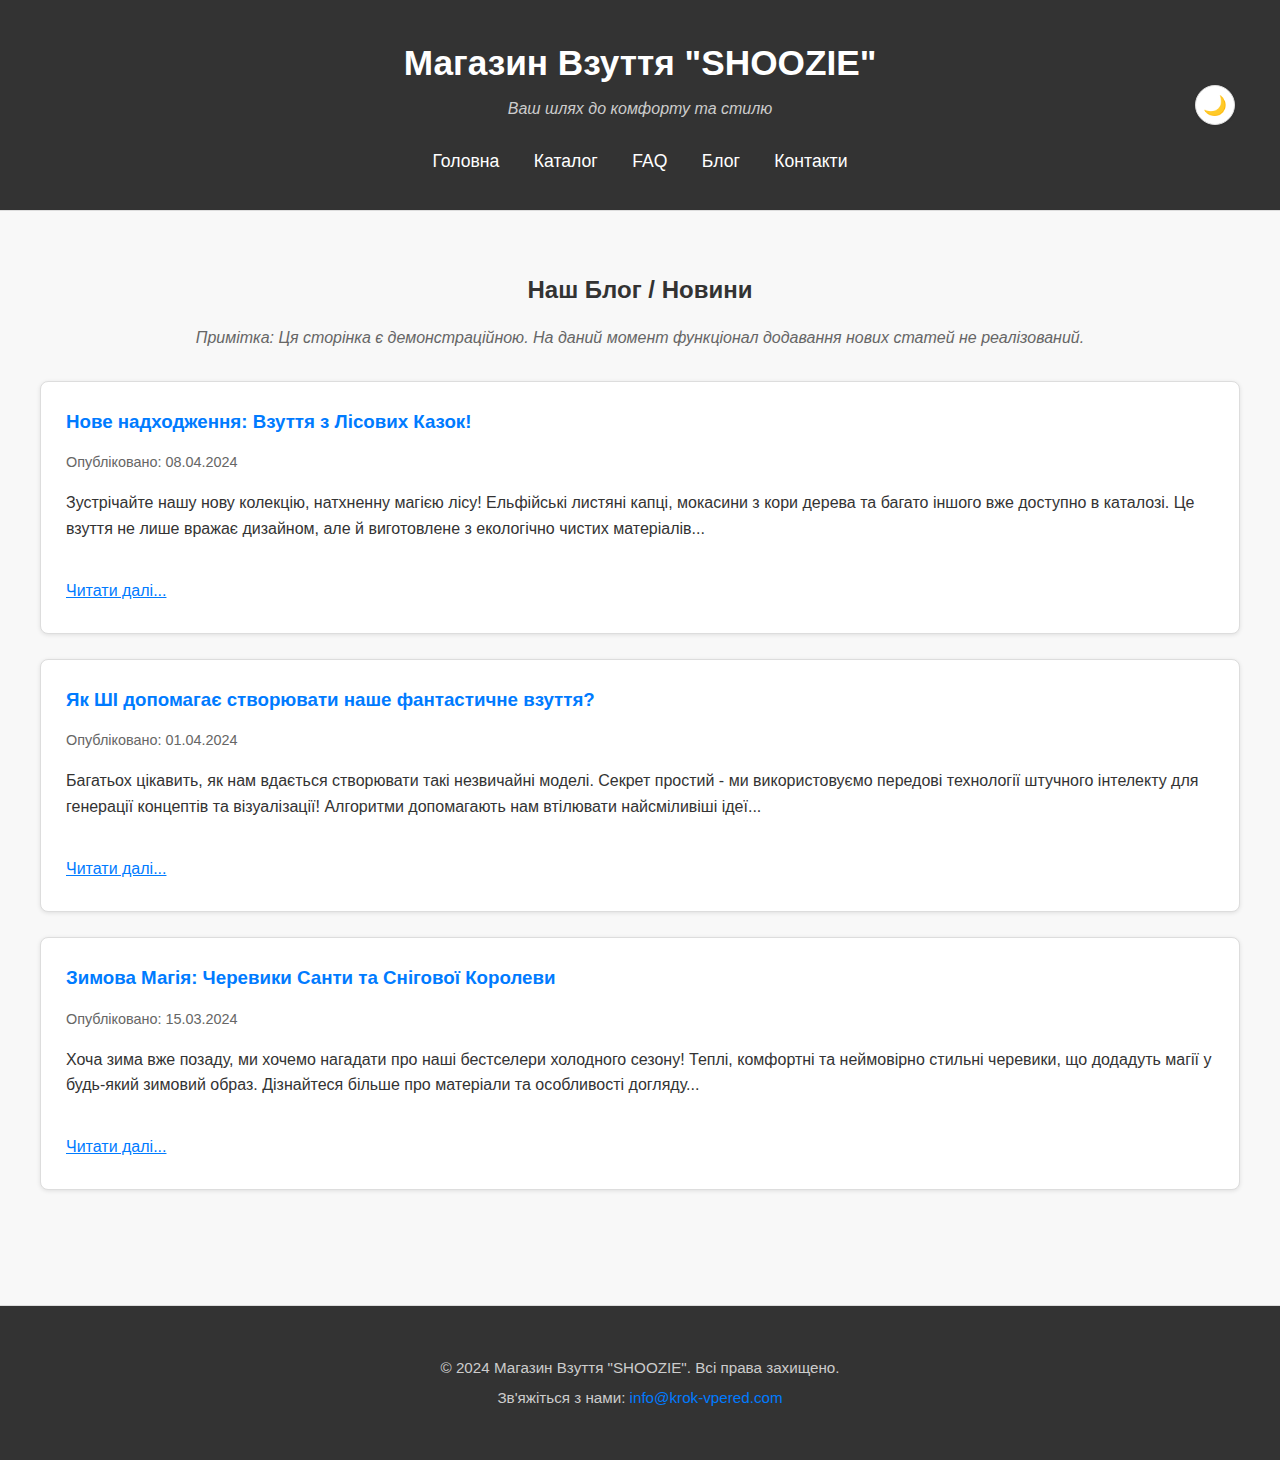
==== blog.html @ 0207bf70 "Add files via upload" ====
<!DOCTYPE html>
<html lang="uk">

<head>
    <meta charset="UTF-8">
    <meta name="viewport" content="width=device-width, initial-scale=1.0">
    <title>Блог - Магазин Взуття "SHOOZIE"</title>
    <link rel="stylesheet" href="style.css">
    <!-- Іконка сайту (якщо є) -->
    <!-- <link rel="icon" href="images/favicon.png" type="image/png"> -->
</head>

<body> <!-- Клас теми буде додаватись/видалятись тут -->

    <header>
        <div class="container">
            <h1>Магазин Взуття "SHOOZIE"</h1>
            <p class="subtitle">Ваш шлях до комфорту та стилю</p>
            <button id="theme-toggle-button" aria-label="Змінити тему">🌙</button>
            <!-- Перевірте, чи ID та іконка відповідають вашому script.js -->
            <nav>
                <a href="index.html">Головна</a>
                <a href="index.html#catalog">Каталог</a>
                <a href="faq.html">FAQ</a>
                <a href="blog.html">Блог</a> <!-- Посилання на поточну сторінку -->
                <a href="#contact-info">Контакти</a>
            </nav>
        </div>
    </header>

    <main>
        <section id="blog" class="container blog-section">
            <h2>Наш Блог / Новини</h2>
            <p><em>Примітка: Ця сторінка є демонстраційною. На даний момент функціонал додавання нових статей не
                    реалізований.</em></p>

            <article class="blog-post">
                <h3>Нове надходження: Взуття з Лісових Казок!</h3>
                <p class="meta">Опубліковано: 08.04.2024</p>
                <p>Зустрічайте нашу нову колекцію, натхненну магією лісу! Ельфійські листяні капці, мокасини з кори
                    дерева та багато іншого вже доступно в каталозі. Це взуття не лише вражає дизайном, але й
                    виготовлене з екологічно чистих матеріалів...</p>
                <a href="#" class="details-button">Читати далі...</a> <!-- Заглушка -->
            </article>

            <article class="blog-post">
                <h3>Як ШІ допомагає створювати наше фантастичне взуття?</h3>
                <p class="meta">Опубліковано: 01.04.2024</p>
                <p>Багатьох цікавить, як нам вдається створювати такі незвичайні моделі. Секрет простий - ми
                    використовуємо передові технології штучного інтелекту для генерації концептів та візуалізації!
                    Алгоритми допомагають нам втілювати найсміливіші ідеї...</p>
                <a href="#" class="details-button">Читати далі...</a> <!-- Заглушка -->
            </article>

            <article class="blog-post">
                <h3>Зимова Магія: Черевики Санти та Снігової Королеви</h3>
                <p class="meta">Опубліковано: 15.03.2024</p>
                <p>Хоча зима вже позаду, ми хочемо нагадати про наші бестселери холодного сезону! Теплі, комфортні та
                    неймовірно стильні черевики, що додадуть магії у будь-який зимовий образ. Дізнайтеся більше про
                    матеріали та особливості догляду...</p>
                <a href="#" class="details-button">Читати далі...</a> <!-- Заглушка -->
            </article>

        </section>
    </main>

    <footer id="contact-info">
        <div class="container">
            <p>© 2024 Магазин Взуття "SHOOZIE". Всі права захищено.</p>
            <p>Зв'яжіться з нами: <a href="mailto:info@krok-vpered.com">info@krok-vpered.com</a></p>
        </div>
    </footer>

    <!-- Підключення основного скрипта -->
    <script src="script.js"></script>
    <!-- Підключення скрипта чат-бота Engati -->
    <script>!function (e, t, a) { var c = e.head || e.getElementsByTagName("head")[0], n = e.createElement("script"); n.async = !0, n.defer = !0, n.type = "text/javascript", n.src = t + "/static/js/widget.js?config=" + JSON.stringify(a), c.appendChild(n) }(document, "https://app.engati.com", { bot_key: "7f40242159754d4a", welcome_msg: true, branding_key: "default", server: "https://app.engati.com", e: "p" });</script>

</body>

</html>
---- style.css ----
/* ВИЗНАЧЕННЯ CSS ЗМІННИХ (КОЛЬОРІВ) */
:root {
    --bg-color: #f8f8f8;
    /* Фон сторінки */
    --text-color: #333;
    /* Основний текст */
    --card-bg: #fff;
    /* Фон карток */
    --header-bg: #333;
    /* Фон хедера */
    --header-text: #fff;
    /* Текст хедера */
    --subtitle-color: #ccc;
    /* Колір підзаголовка в хедері */
    --footer-bg: #333;
    /* Фон футера */
    --footer-text: #ccc;
    /* Текст футера */
    --accent-color: #007bff;
    /* Основний акцентний (синій) */
    --accent-hover: #0056b3;
    /* Акцентний при наведенні */
    --button-text: #fff;
    /* Текст на основних кнопках */
    --hero-section-bg: #e9ecef;
    /* Фон секції Hero */
    --info-section-bg: #f1f1f1;
    /* Фон інфо секції */
    --info-card-bg: #fff;
    /* Фон карток інфо секції */
    --info-card-title: var(--accent-color);
    /* Колір заголовків в інфо */
    --chatbot-bg: #e2f3ff;
    /* Фон секції бота */
    --chatbot-border: #b8e0ff;
    /* Рамка секції бота */
    --chatbot-title: #0056b3;
    /* Заголовок секції бота */
    --chatbot-marker: #28a745;
    /* Колір маркерів списку */
    --filter-bg: #eee;
    /* Фон кнопки фільтра */
    --filter-text: #333;
    /* Текст кнопки фільтра */
    --filter-border: #ccc;
    /* Рамка кнопки фільтра */
    --filter-hover-bg: #ddd;
    /* Фон кнопки фільтра при наведенні */
    --filter-active-bg: var(--accent-color);
    /* Фон активного фільтра */
    --filter-active-text: var(--button-text);
    /* Текст активного фільтра */
    --details-button-bg: #6c757d;
    /* Фон кнопки деталей */
    --details-button-hover: #5a6268;
    /* Фон кнопки деталей при наведенні */
    --details-button-text: #fff;
    /* Текст кнопки деталей */
    --price-color: #28a745;
    /* Колір ціни */
    --link-color: var(--accent-color);
    /* Колір посилань */
    --link-hover-decoration: underline;
    /* Підкреслення при наведенні на посилання */
    --shadow-color: rgba(0, 0, 0, 0.1);
    /* Колір тіні */
    --border-color: #ddd;
    /* Основний колір рамок */
    --description-color: #666;
    /* Колір опису товару */
}

/* СТИЛІ ДЛЯ ТЕМНОЇ ТЕМИ */
body.dark-theme {
    --bg-color: #1a1a1a;
    --text-color: #e0e0e0;
    --card-bg: #2c2c2c;
    --header-bg: #111;
    --header-text: #e0e0e0;
    --subtitle-color: #888;
    --footer-bg: #111;
    --footer-text: #aaa;
    --accent-color: #4dabf7;
    /* Світліший синій */
    --accent-hover: #228be6;
    --button-text: #111;
    /* Темний текст на світлих кнопках */
    --hero-section-bg: #252525;
    --info-section-bg: #222;
    --info-card-bg: #2c2c2c;
    --info-card-title: var(--accent-color);
    --chatbot-bg: #1f3a4d;
    /* Темніший синій фон */
    --chatbot-border: #365e7d;
    --chatbot-title: #74c0fc;
    /* Світліший заголовок */
    --chatbot-marker: #40c057;
    /* Світліший зелений маркер */
    --filter-bg: #444;
    --filter-text: #e0e0e0;
    --filter-border: #555;
    --filter-hover-bg: #555;
    --filter-active-bg: var(--accent-color);
    --filter-active-text: #111;
    --details-button-bg: #555;
    --details-button-hover: #666;
    --details-button-text: #e0e0e0;
    --price-color: #40c057;
    /* Світліший зелений */
    --link-color: var(--accent-color);
    --shadow-color: rgba(255, 255, 255, 0.05);
    --border-color: #444;
    --description-color: #bbb;
}

/* Загальні стилі (з використанням змінних) */
body {
    font-family: -apple-system, BlinkMacSystemFont, "Segoe UI", Roboto, Helvetica, Arial, sans-serif, "Apple Color Emoji", "Segoe UI Emoji", "Segoe UI Symbol";
    /* Сучасніший шрифт */
    margin: 0;
    padding: 0;
    line-height: 1.6;
    background-color: var(--bg-color);
    color: var(--text-color);
    display: flex;
    flex-direction: column;
    min-height: 100vh;
    transition: background-color 0.3s ease, color 0.3s ease;
    /* Плавний перехід */
}

main {
    flex: 1;
}

.container {
    max-width: 1200px;
    margin: 0 auto;
    padding: 20px 15px;
}

a {
    color: var(--link-color);
    text-decoration: none;
    transition: color 0.2s ease;
}

a:hover {
    color: var(--accent-hover);
    text-decoration: var(--link-hover-decoration);
}

img {
    max-width: 100%;
    height: auto;
    display: block;
}

/* Хедер */
header {
    background-color: var(--header-bg);
    color: var(--header-text);
    padding: 15px 0;
    /* Трохи менше */
    text-align: center;
    border-bottom: 1px solid var(--border-color);
    transition: background-color 0.3s ease;
}

header .container {
    position: relative;
    /* Для позиціонування кнопки теми */
    display: flex;
    /* Розмістити елементи в ряд (для десктопа) */
    flex-direction: column;
    /* Стандартно в стовпчик */
    align-items: center;
}


header h1 {
    margin: 0 0 5px 0;
    font-size: 2.2em;
}

header .subtitle {
    margin: 0 0 15px 0;
    font-style: italic;
    color: var(--subtitle-color);
}

header nav {
    margin-top: 10px;
}

header nav a {
    color: var(--header-text);
    margin: 0 15px;
    font-size: 1.1em;
    padding: 5px 0;
    border-bottom: 2px solid transparent;
    transition: color 0.2s ease, border-color 0.2s ease;
}

header nav a:hover {
    color: var(--accent-color);
    text-decoration: none;
    border-bottom-color: var(--accent-color);
}

/* Кнопка перемикання теми */
#theme-toggle-button {
    position: absolute;
    top: 50%;
    /* Вирівняти по центру хедера */
    right: 20px;
    transform: translateY(-50%);
    /* Точне центрування */
    background: var(--card-bg);
    color: var(--text-color);
    border: 1px solid var(--border-color);
    border-radius: 50%;
    width: 40px;
    height: 40px;
    font-size: 1.2rem;
    cursor: pointer;
    display: flex;
    align-items: center;
    justify-content: center;
    transition: background-color 0.3s ease, color 0.3s ease, transform 0.2s ease, box-shadow 0.2s ease;
    z-index: 1000;
    box-shadow: 0 1px 3px var(--shadow-color);
}

#theme-toggle-button:hover {
    transform: translateY(-50%) scale(1.1);
    /* Зберегти центрування при збільшенні */
}

#theme-toggle-button:focus {
    outline: 2px solid var(--accent-color);
    outline-offset: 2px;
}

/* Секція Hero */
.hero-section {
    /* Використовуємо клас */
    text-align: center;
    padding: 50px 15px;
    background-color: var(--hero-section-bg);
    border-radius: 8px;
    /* Закруглення */
    margin-top: 20px;
    margin-bottom: 30px;
    transition: background-color 0.3s ease;
}

.hero-section h2 {
    font-size: 2.5em;
    margin-bottom: 15px;
    color: var(--text-color);
    /* Колір тексту теж змінний */
}

.hero-section p {
    color: var(--text-color);
    opacity: 0.9;
    /* Трохи прозоріший текст */
}

.cta-button {
    display: inline-block;
    background-color: var(--accent-color);
    color: var(--button-text);
    padding: 12px 25px;
    border-radius: 5px;
    text-decoration: none;
    font-size: 1.1em;
    font-weight: 500;
    /* Трохи жирніший */
    border: none;
    cursor: pointer;
    transition: background-color 0.3s ease, transform 0.1s ease;
}

.cta-button:hover {
    background-color: var(--accent-hover);
    color: var(--button-text);
    /* Перевизначити на випадок темної теми */
    text-decoration: none;
    transform: translateY(-2px);
    /* Легкий ефект підняття */
}

/* Секція Каталогу */
.catalog-section {
    /* Використовуємо клас */
    padding-top: 40px;
}

.catalog-section h2 {
    text-align: center;
    margin-bottom: 15px;
}

.catalog-section>p {
    /* Стиль для параграфа під заголовком */
    text-align: center;
    margin-bottom: 30px;
    color: var(--description-color);
}

/* Фільтри категорій */
.category-filters {
    text-align: center;
    margin-bottom: 35px;
}

.filter-button {
    background-color: var(--filter-bg);
    color: var(--filter-text);
    border: 1px solid var(--filter-border);
    padding: 9px 18px;
    /* Трохи більші */
    margin: 5px;
    cursor: pointer;
    border-radius: 20px;
    /* Більш заокруглені */
    transition: background-color 0.3s ease, color 0.3s ease, border-color 0.3s ease, box-shadow 0.2s ease;
    font-size: 0.95em;
}

.filter-button:hover {
    background-color: var(--filter-hover-bg);
    border-color: var(--accent-color);
    box-shadow: 0 2px 5px var(--shadow-color);
}

.filter-button.active {
    background-color: var(--filter-active-bg);
    color: var(--filter-active-text);
    border-color: var(--filter-active-bg);
    font-weight: 500;
}

/* Сітка товарів */
.product-grid {
    display: grid;
    grid-template-columns: repeat(auto-fit, minmax(250px, 1fr));
    gap: 25px;
}

.product-card {
    background-color: var(--card-bg);
    border: 1px solid var(--border-color);
    border-radius: 8px;
    padding: 20px;
    text-align: center;
    box-shadow: 0 2px 5px var(--shadow-color);
    transition: transform 0.2s ease, box-shadow 0.3s ease, background-color 0.3s ease, border-color 0.3s ease;
    display: flex;
    flex-direction: column;
    justify-content: space-between;
}

.product-card:hover {
    transform: translateY(-5px);
    box-shadow: 0 6px 12px var(--shadow-color);
    /* Більша тінь при наведенні */
}

.product-card img {
    max-height: 200px;
    object-fit: contain;
    margin-bottom: 15px;
    margin-left: auto;
    margin-right: auto;
}

.product-card h3 {
    font-size: 1.2em;
    margin-bottom: 10px;
    margin-top: 0;
    flex-grow: 1;
    color: var(--text-color);
    /* Змінний колір */
}

.product-card .description {
    font-size: 0.9em;
    color: var(--description-color);
    margin-bottom: 10px;
    min-height: 3em;
}

.product-card .price {
    font-size: 1.15em;
    /* Трохи більша ціна */
    font-weight: bold;
    color: var(--price-color);
    margin-bottom: 15px;
}

.details-button {
    background-color: var(--details-button-bg);
    color: var(--details-button-text);
    padding: 8px 15px;
    border-radius: 5px;
    border: none;
    cursor: pointer;
    text-decoration: none;
    display: inline-block;
    transition: background-color 0.3s ease, transform 0.1s ease;
}

.details-button:hover {
    background-color: var(--details-button-hover);
    color: var(--details-button-text);
    /* Перевизначити */
    text-decoration: none;
    transform: scale(1.05);
    /* Легке збільшення */
}

/* Секція Інформації */
.info-section {
    background-color: var(--info-section-bg);
    padding: 40px 15px;
    margin-top: 40px;
    border-radius: 8px;
    transition: background-color 0.3s ease;
}

.info-section h2 {
    text-align: center;
    margin-bottom: 30px;
    color: var(--text-color);
    /* Змінний колір */
}

.info-grid {
    display: grid;
    grid-template-columns: repeat(auto-fit, minmax(280px, 1fr));
    gap: 20px;
}

.info-grid article {
    background-color: var(--info-card-bg);
    padding: 25px;
    /* Трохи більше */
    border-radius: 8px;
    border: 1px solid var(--border-color);
    box-shadow: 0 1px 3px var(--shadow-color);
    transition: background-color 0.3s ease, border-color 0.3s ease;
}

.info-grid h3 {
    margin-top: 0;
    margin-bottom: 10px;
    color: var(--info-card-title);
    /* Змінний колір */
    font-size: 1.3em;
}

/* Секція Чат-Бота */
.chatbot-section {
    background-color: var(--chatbot-bg);
    border: 1px solid var(--chatbot-border);
    border-radius: 8px;
    padding: 35px 15px;
    /* Трохи більше */
    margin-top: 40px;
    text-align: center;
    transition: background-color 0.3s ease, border-color 0.3s ease;
}

.chatbot-section h2 {
    color: var(--chatbot-title);
    margin-bottom: 15px;
}

.chatbot-section ul {
    list-style: none;
    padding: 0;
    margin: 20px 0;
    display: inline-block;
    text-align: left;
}

.chatbot-section ul li {
    margin-bottom: 10px;
    /* Збільшено */
    position: relative;
    padding-left: 25px;
    /* Збільшено */
    font-size: 1.05em;
    /* Трохи більший текст списку */
}

.chatbot-section ul li::before {
    content: '✔';
    color: var(--chatbot-marker);
    position: absolute;
    left: 0;
    top: 1px;
    /* Трохи опустити */
    font-weight: bold;
}

.chatbot-section i {
    display: block;
    margin-top: 20px;
    font-size: 0.9em;
    color: var(--description-color);
}

/* --- Modal Styles --- */
.modal {
    display: none;
    /* Hidden by default */
    position: fixed;
    /* Stay in place */
    z-index: 1001;
    /* Sit on top (вище ніж кнопка теми) */
    left: 0;
    top: 0;
    width: 100%;
    /* Full width */
    height: 100%;
    /* Full height */
    overflow: auto;
    /* Enable scroll if needed */
    background-color: rgba(0, 0, 0, 0.6);
    /* Black w/ opacity - overlay */
    padding-top: 60px;
    /* Location of the box */
    opacity: 0;
    /* Start hidden for transition */
    visibility: hidden;
    /* Start hidden */
    transition: opacity 0.3s ease, visibility 0.3s ease;
}

.modal.active {
    /* Class to show modal */
    display: block;
    /* Use block to respect padding-top */
    opacity: 1;
    visibility: visible;
}

/* Modal Content/Box */
.modal-content {
    background-color: var(--card-bg, #fefefe);
    margin: auto;
    padding: 30px;
    border: 1px solid var(--border-color, #888);
    width: 80%;
    /* Could be more restrictive */
    max-width: 700px;
    /* Max width */
    border-radius: 8px;
    position: relative;
    box-shadow: 0 5px 15px rgba(0, 0, 0, 0.2);
    color: var(--text-color);
    /* Застосувати колір тексту теми */
    transform: scale(0.9);
    /* Start smaller for transition */
    transition: transform 0.3s ease;
}

.modal.active .modal-content {
    transform: scale(1);
    /* Scale up when active */
}

/* Додайте або змініть цей блок в style.css */
#modal-img {
    display: block;
    /* Робить зображення блоковим елементом, щоб margin: auto працював */
    max-width: 100%;
    /* Ключова властивість: Зображення не буде ширшим за свій контейнер (.modal-body) */
    height: auto;
    /* Дозволяє висоті змінюватися пропорційно ширині */
    margin: 0 auto 20px auto;
    /* Центрує зображення по горизонталі і додає відступ знизу */
    border-radius: 5px;
    /* Залишаємо закруглення кутів */
    object-fit: contain;
    /* Додатково гарантує, що все зображення поміститься, зберігаючи пропорції */
}

/* The Close Button */
.close-button {
    color: var(--description-color, #aaa);
    position: absolute;
    top: 10px;
    right: 20px;
    font-size: 32px;
    font-weight: bold;
    line-height: 1;
}

.close-button:hover,
.close-button:focus {
    color: var(--text-color, black);
    /* Змінити колір при наведенні */
    text-decoration: none;
    cursor: pointer;
}

.modal-body {
    text-align: center;
    /* Центрувати контент */
}

.modal-body h2 {
    margin-top: 0;
    margin-bottom: 15px;
    color: var(--text-color);
    /* Застосувати колір тексту теми */
}

.modal-body p {
    margin-bottom: 10px;
    color: var(--text-color);
    /* Застосувати колір тексту теми */
    opacity: 0.9;
}

/* Адаптивність для модального вікна */
@media (max-width: 768px) {
    .modal-content {
        width: 90%;
        padding: 20px;
    }

    .modal-body #modal-img {
        max-width: 80%;
    }
}

/* Футер */
footer {
    background-color: var(--footer-bg);
    color: var(--footer-text);
    text-align: center;
    padding: 25px 0;
    /* Трохи більше */
    margin-top: 50px;
    /* Збільшено відступ */
    border-top: 1px solid var(--border-color);
    transition: background-color 0.3s ease;
}

footer p {
    margin: 5px 0;
    font-size: 0.95em;
}

footer a {
    color: var(--link-color);
    /* Використовувати змінну */
}

footer a:hover {
    color: var(--accent-hover);
}

/* --- FAQ Section Styles --- */
.faq-section {
    padding-top: 40px;
    padding-bottom: 40px;
}

.faq-section h2 {
    text-align: center;
    margin-bottom: 30px;
}

.faq-item {
    background-color: var(--card-bg, #fff);
    border: 1px solid var(--border-color, #ddd);
    border-radius: 8px;
    margin-bottom: 15px;
    padding: 15px 20px;
    /* Внутрішній відступ для details */
    transition: background-color 0.3s ease;
}

.faq-item summary {
    font-weight: bold;
    cursor: pointer;
    padding: 10px 0;
    /* Додатковий відступ для клікабельної області */
    outline: none;
    /* Прибрати стандартний контур фокусу */
    position: relative;
    /* Для потенційного кастомного маркера */
    color: var(--text-color);
    transition: color 0.3s ease;
}

/* Стилізація стандартного маркера (стрілочки) */
.faq-item summary::marker {
    color: var(--accent-color);
}

/* Альтернатива - прибрати маркер:
.faq-item summary { list-style: none; }
.faq-item summary::-webkit-details-marker { display: none; }
*/

.faq-item summary:hover {
    color: var(--accent-color);
}

.faq-item p,
.faq-item ul,
.faq-item table {
    margin-top: 15px;
    padding-left: 10px;
    /* Невеликий відступ для контенту */
    color: var(--text-color);
    opacity: 0.9;
}

.faq-item ul {
    padding-left: 30px;
    /* Стандартний відступ для списку */
}

.faq-item ul li {
    margin-bottom: 5px;
}

/* --- Blog Section Styles --- */
.blog-section {
    padding-top: 40px;
    padding-bottom: 40px;
}

.blog-section h2 {
    text-align: center;
    margin-bottom: 15px;
}

.blog-section>p {
    /* Стиль для примітки під заголовком */
    text-align: center;
    margin-bottom: 30px;
    font-style: italic;
    color: var(--description-color);
}

.blog-post {
    background-color: var(--card-bg, #fff);
    border: 1px solid var(--border-color, #ddd);
    border-radius: 8px;
    padding: 25px;
    margin-bottom: 25px;
    box-shadow: 0 1px 4px var(--shadow-color, rgba(0, 0, 0, 0.08));
    transition: background-color 0.3s ease, border-color 0.3s ease;
}

.blog-post h3 {
    margin-top: 0;
    margin-bottom: 5px;
    color: var(--accent-color);
}

.blog-post .meta {
    font-size: 0.9em;
    color: var(--description-color);
    margin-bottom: 15px;
}

.blog-post .details-button {
    margin-top: 15px;
    background-color: transparent;
    color: var(--accent-color);
    padding: 5px 0;
    /* Менші відступи, виглядає як посилання */
    border: none;
    text-decoration: underline;
}

.blog-post .details-button:hover {
    background-color: transparent;
    color: var(--accent-hover);
    text-decoration: none;
}

/* Адаптивність */
@media (max-width: 768px) {
    header h1 {
        font-size: 1.8em;
    }

    .hero-section h2 {
        font-size: 2em;
    }

    .product-grid {
        grid-template-columns: repeat(auto-fit, minmax(220px, 1fr));
    }

    header .container {
        flex-direction: column;
        /* В стовпчик на мобільних */
        text-align: center;
    }

    header nav {
        margin-top: 15px;
    }

    header nav a {
        margin: 0 10px;
        font-size: 1em;
    }

    #theme-toggle-button {
        top: 15px;
        /* Повернути наверх для мобільних */
        right: 15px;
        transform: none;
        /* Скасувати вертикальне центрування */
        width: 35px;
        height: 35px;
        font-size: 1rem;
    }
}

@media (max-width: 480px) {
    .filter-button {
        padding: 7px 12px;
        /* Ще трохи менше */
        font-size: 0.85em;
    }

    .product-card {
        padding: 15px;
    }

    .product-card h3 {
        font-size: 1.05em;
    }

    .hero-section h2 {
        font-size: 1.8em;
    }

    .cta-button {
        font-size: 1em;
        padding: 10px 20px;
    }
}
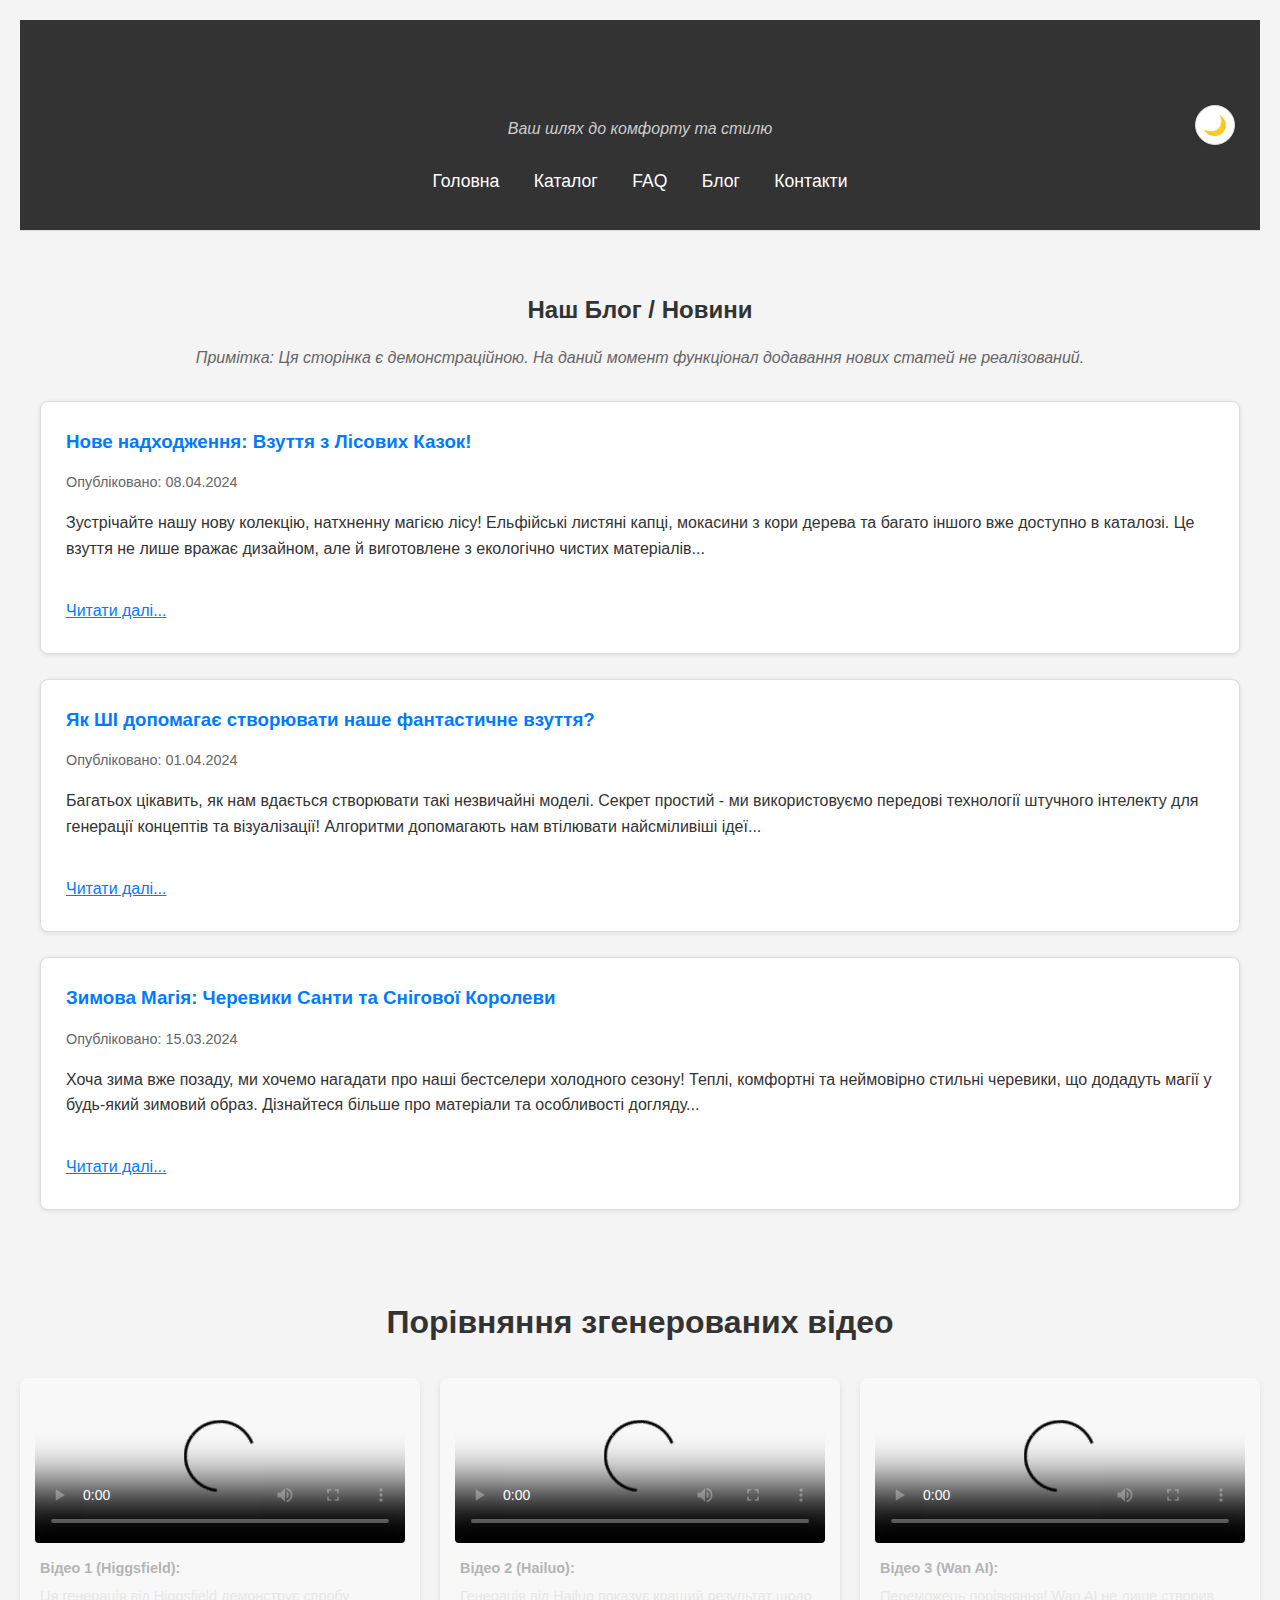
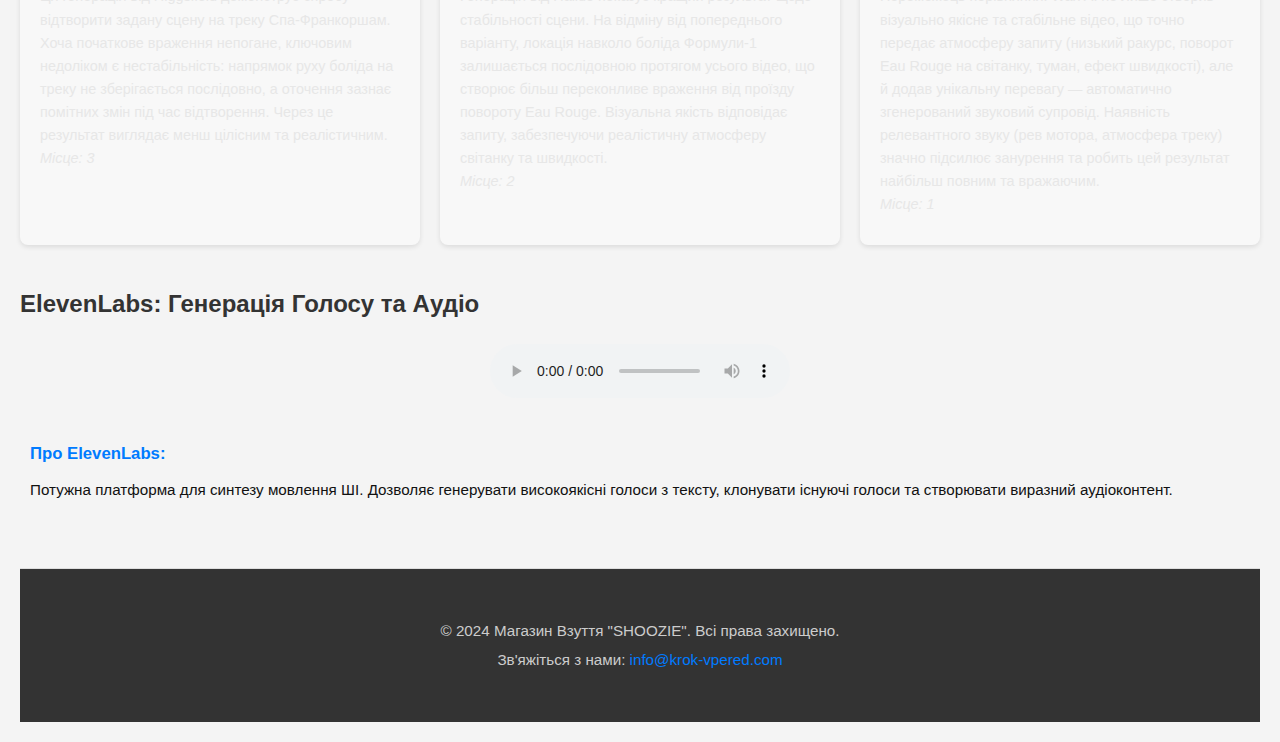
==== commit 0e3b091e: "Add files via upload" ====
--- a/blog.html
+++ b/blog.html
@@ -64,6 +64,72 @@
         </section>
     </main>
 
+    <h1>Порівняння згенерованих відео</h1>
+
+    <div class="video-comparison-container">
+
+        <div class="video-item">
+            <video controls preload="metadata" poster="path/to/poster1.jpg">
+                <source src="images/Higgsfield.mp4" type="video/mp4">
+                <!-- Додайте інші формати, якщо є (напр. webm, ogg) -->
+                <!-- <source src="path/to/your_video_1.webm" type="video/webm"> -->
+                Ваш браузер не підтримує тег video.
+            </video>
+            <p class="video-description">
+                <strong>Відео 1 (Higgsfield):</strong> Ця генерація від Higgsfield демонструє спробу відтворити задану
+                сцену на треку Спа-Франкоршам. Хоча початкове враження непогане, ключовим недоліком є нестабільність:
+                напрямок руху боліда на треку не зберігається послідовно, а оточення зазнає помітних змін під час
+                відтворення. Через це результат виглядає менш цілісним та реалістичним. <br><em>Місце: 3</em>
+            </p>
+        </div>
+
+        <div class="video-item">
+            <video controls preload="metadata" poster="path/to/poster2.jpg">
+                <source src="images/Video_hailuo.mp4" type="video/mp4">
+                <!-- <source src="path/to/your_video_2.webm" type="video/webm"> -->
+                Ваш браузер не підтримує тег video.
+            </video>
+            <p class="video-description">
+                <strong>Відео 2 (Hailuo):</strong> Генерація від Hailuo показує кращий результат щодо стабільності
+                сцени. На відміну від попереднього варіанту, локація навколо боліда Формули-1 залишається послідовною
+                протягом усього відео, що створює більш переконливе враження від проїзду повороту Eau Rouge. Візуальна
+                якість відповідає запиту, забезпечуючи реалістичну атмосферу світанку та швидкості. <br><em>Місце:
+                    2</em>
+            </p>
+        </div>
+
+        <div class="video-item">
+            <video controls preload="metadata" poster="path/to/poster3.jpg">
+                <source src="images/WanAI.mp4" type="video/mp4">
+                <!-- <source src="path/to/your_video_3.webm" type="video/webm"> -->
+                Ваш браузер не підтримує тег video.
+            </video>
+            <p class="video-description">
+                <strong>Відео 3 (Wan AI):</strong> Переможець порівняння! Wan AI не лише створив візуально якісне та
+                стабільне відео, що точно передає атмосферу запиту (низький ракурс, поворот Eau Rouge на світанку,
+                туман, ефект швидкості), але й додав унікальну перевагу — автоматично згенерований звуковий супровід.
+                Наявність релевантного звуку (рев мотора, атмосфера треку) значно підсилює занурення та робить цей
+                результат найбільш повним та вражаючим. <br><em>Місце: 1</em>
+            </p>
+        </div>
+
+    </div>
+
+    <h2>ElevenLabs: Генерація Голосу та Аудіо</h2>
+    <div class="media-content">
+        <audio controls preload="metadata">
+            <source src="images/11L-Cinematic_low-angle_-1744300199635.mp3" type="audio/mpeg">
+            <!-- Додайте інші формати, якщо є (напр. ogg) -->
+            <!-- <source src="path/to/elevenlabs_audio.ogg" type="audio/ogg"> -->
+            Ваш браузер не підтримує тег audio.
+        </audio>
+    </div>
+    <p class="service-description">
+        <strong>Про ElevenLabs:</strong>Потужна платформа для синтезу мовлення ШІ. Дозволяє генерувати
+        високоякісні голоси з тексту, клонувати існуючі голоси та створювати виразний аудіоконтент.
+    </p>
+    </div>
+
     <footer id="contact-info">
         <div class="container">
             <p>© 2024 Магазин Взуття "SHOOZIE". Всі права захищено.</p>
--- a/style.css
+++ b/style.css
@@ -791,6 +791,229 @@
     text-decoration: none;
 }
 
+body {
+    font-family: sans-serif;
+    line-height: 1.6;
+    margin: 0;
+    padding: 20px;
+    background-color: #f4f4f4;
+    /* Світлий фон для сторінки */
+}
+
+h1 {
+    text-align: center;
+    margin-bottom: 30px;
+    color: #333;
+}
+
+.video-comparison-container {
+    display: flex;
+    /* Використовуємо Flexbox для розташування елементів */
+    flex-wrap: wrap;
+    /* Дозволяємо переноситись на новий рядок */
+    justify-content: space-around;
+    /* Розподіляємо простір між елементами */
+    gap: 20px;
+    /* Відстань між блоками відео */
+}
+
+.video-item {
+    flex: 1 1 300px;
+    /* Дозволяє елементам рости/стискатись, базова ширина 300px */
+    /* Щоб гарантувати приблизно 3 колонки на широких екранах: */
+    /* max-width: calc(33.333% - 20px); */
+    /* (Віднімаємо частину gap) */
+    min-width: 280px;
+    /* Мінімальна ширина перед переносом */
+    background-color: var(--bg-color);
+    /* Білий фон для кожного блоку */
+    padding: 15px;
+    border-radius: 8px;
+    /* Закруглені кути */
+    box-shadow: 0 2px 5px rgba(0, 0, 0, 0.1);
+    /* Легка тінь */
+    text-align: center;
+    /* Центруємо опис під відео */
+    margin-bottom: 20px;
+    /* Додатковий відступ знизу */
+}
+
+.video-item video {
+    display: block;
+    /* Робить відео блочним елементом */
+    width: 100%;
+    /* Відео займає всю ширину контейнера .video-item */
+    max-width: 100%;
+    /* Гарантує, що відео не вилізе за межі */
+    height: auto;
+    /* Зберігає пропорції відео */
+    margin-bottom: 10px;
+    /* Відступ між відео та описом */
+    border-radius: 4px;
+    /* Невелике закруглення для самого відео */
+}
+
+.video-description {
+    font-size: 0.9em;
+    color: #e7e7e7;
+    text-align: left;
+    /* Вирівнюємо текст опису по лівому краю */
+    padding: 0 5px;
+    /* Невеликі відступи з боків тексту */
+}
+
+.video-description strong {
+    color: #b4b4b4;
+    display: block;
+    /* Робимо заголовок опису окремим рядком */
+    margin-bottom: 5px;
+}
+
+/* Стилі для окремих секцій сервісів */
+/* === ОНОВЛЕНІ СТИЛІ ДЛЯ ОКРЕМИХ СЕКЦІЙ СЕРВІСІВ (Genmo, ElevenLabs) === */
+
+.service-showcase {
+    background-color: var(--bg-color);
+    /* Використовуємо змінну для фону картки */
+    border: 1px solid var(--border-color);
+    /* Додаємо рамку зі змінною */
+    border-radius: 8px;
+    /* Залишаємо заокруглення */
+    padding: 25px;
+    /* Трохи більше відступів, як в .info-grid article */
+    margin-top: 40px;
+    /* Узгоджуємо верхній відступ з іншими секціями (.info-section, .chatbot-section) */
+    box-shadow: 0 2px 5px var(--shadow-color);
+    /* Використовуємо змінну для тіні */
+    transition: background-color 0.3s ease, border-color 0.3s ease;
+    /* Додаємо перехід для теми */
+}
+
+.Eleven11 {
+    color: #000000;
+    display: block;
+    /* Робимо заголовок опису окремим рядком */
+    margin-bottom: 5px;
+}
+
+.service-showcase h2 {
+    text-align: center;
+    margin-top: 0;
+    /* Прибираємо верхній margin, бо є padding у батька */
+    margin-bottom: 20px;
+    color: #000000;
+    /* Основний колір тексту для заголовка */
+    border-bottom: 1px solid var(--border-color);
+    /* Використовуємо змінну для лінії */
+    padding-bottom: 15px;
+    /* Трохи збільшений відступ під лінією */
+    font-size: 1.5em;
+    /* Можна налаштувати відповідно до інших h2 */
+}
+
+.media-content {
+    text-align: center;
+    margin-bottom: 20px;
+    /* Трохи збільшений відступ під медіа */
+}
+
+/* Стилізація відео та аудіо плеєрів */
+.service-showcase video,
+.service-showcase audio {
+    display: block;
+    width: 100%;
+    max-width: 640px;
+    /* Обмеження ширини залишаємо */
+    height: auto;
+    margin: 0 auto 10px auto;
+    /* Центрування та відступ знизу */
+    border-radius: 4px;
+    /* Невелике заокруглення для плеєра */
+    border: 1px solid var(--border-color);
+    /* Додаткова рамка для плеєрів, якщо потрібно */
+}
+
+/* Стилізація опису сервісу */
+.service-description {
+    font-size: 0.95em;
+    color: #111;
+    /* Використовуємо змінну для тексту опису */
+    text-align: left;
+    line-height: 1.7;
+    padding: 0 10px;
+    /* Залишаємо невеликі відступи */
+}
+
+.service-description strong {
+    color: var(--accent-color);
+    /* Основний колір тексту для підзаголовка */
+    display: block;
+    margin-bottom: 8px;
+    font-size: 1.1em;
+    /* Трохи збільшений шрифт для акценту */
+    font-weight: 600;
+    /* Трохи жирніший */
+}
+
+/* Адаптивність для медіа контенту (залишаємо без змін, виглядає ок) */
+@media (max-width: 768px) {
+
+    .service-showcase video,
+    .service-showcase audio {
+        max-width: 100%;
+        /* На менших екранах дозволяємо займати всю ширину */
+    }
+
+    .service-showcase {
+        padding: 20px;
+        /* Трохи зменшимо відступи на мобільних */
+    }
+
+    .service-showcase h2 {
+        font-size: 1.3em;
+        padding-bottom: 10px;
+    }
+}
+
+/* === КІНЕЦЬ ОНОВЛЕНИХ СТИЛІВ === */
+
+/*
+   ВАЖЛИВО: Переконайся, що цей блок CSS замінює попередній блок для
+   .service-showcase, .media-content, .service-description і т.д.,
+   а НЕ додається ПОВЕРХ нього. Також, перевір, чи не конфліктують
+   правила в медіа-запитах з іншими правилами.
+
+   Можливо, тобі також потрібно буде видалити окремі стилі для body, h1,
+   .video-comparison-container, .video-item, .video-description з мого
+   попереднього коду, якщо вони вже визначені у твоєму основному CSS файлі,
+   щоб уникнути дублювання та конфліктів. Залиш тільки те, що стосується
+   нових блоків .service-showcase.
+*/
+
+/* Адаптивність: На менших екранах (напр., планшети) - 2 колонки */
+@media (max-width: 768px) {
+    .video-item {
+        flex-basis: calc(50% - 20px);
+        /* Спробувати вмістити 2 елементи */
+    }
+}
+
+/* Адаптивність: На дуже маленьких екранах (напр., телефони) - 1 колонка */
+@media (max-width: 480px) {
+    .video-item {
+        flex-basis: 100%;
+        /* Один елемент на всю ширину */
+    }
+
+    h1 {
+        font-size: 1.5em;
+    }
+
+    body {
+        padding: 10px;
+    }
+}
+
 /* Адаптивність */
 @media (max-width: 768px) {
     header h1 {
